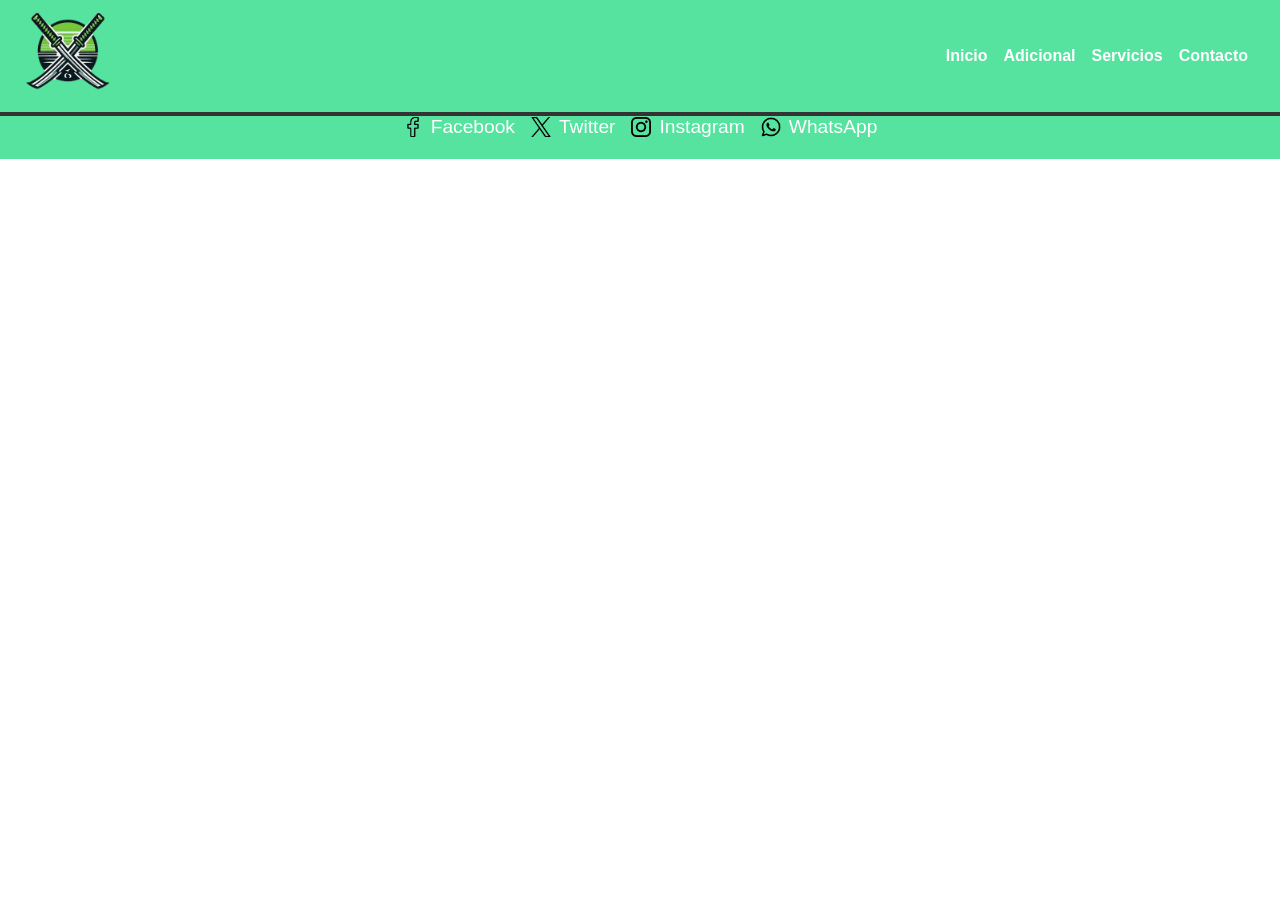
==== adicional.html @ 8861148c "Ajustes a pagina de inicio y creacion dee los pasos restantes" ====
<!DOCTYPE html>
<html lang="es">
<head>
    <meta charset="UTF-8">
    <meta name="viewport" content="width=device-width, initial-scale=1.0">
    <title>Página de adicional</title>
    <link rel="stylesheet" href="css/styles.css">
</head>
<body>
<header class="cabecera">
    <a href="inicio.html">
        <img class="cabecera__logo" src="assets/logo.png" alt="Logo">
    </a>
    <nav>
        <ul class="cabecera__menu">
            <li><a class="cabecera__menu__enlaces" href="inicio.html">Inicio</a></li>
            <li><a class="cabecera__menu__enlaces" href="adicional.html">Adicional</a></li>
            <li><a class="cabecera__menu__enlaces" href="servicios.html">Servicios</a></li>
            <li><a class="cabecera__menu__enlaces" href="contacto.html">Contacto</a></li>
        </ul>
    </nav>
</header>

    <main>
        <!-- Seccion 1 -->

        <!-- Seccion 2 -->

        <!-- Seccion 3 -->
    </main>
    <footer class="pie">
        <nav class="pie__redes">
            <a class="pie__redes__enlace" href="https://facebook.com">
                <img src="assets/facebook.png" alt="Facebook"> Facebook</a>
            <a class="pie__redes__enlace" href="https://twitter.com">
                <img src="assets/twitter.png" alt="Twitter"> Twitter</a>
            <a class="pie__redes__enlace" href="https://instagram.com">
                <img src="assets/instagram-logo.png" alt="Instagram"> Instagram</a>
            <a class="pie__redes__enlace" href="https://whatsapp.com">
                <img src="assets/whatsapp.png" alt="WhatsApp"> WhatsApp</a>
        </nav>
    </footer>
</body>
---- css/styles.css ----
:root {
    --primary: #56e39f;
    --secondary: #3b2c35;
    --text-light: #ffffff;
    --text-dark: #333333;
}

* {
    margin: 0;
    padding: 0;
    box-sizing: border-box;
    list-style: none;
}

body {
    font-family: Arial, sans-serif;
    line-height: 1.6;
    display: flex;
    flex-direction: column;
    background-color: #ffffff;
    color: var(--text-dark);
    padding-top: 6rem;
}

/* HEADER */
.cabecera {
    display: flex;
    justify-content: space-between;
    align-items: center;
    padding: 1rem 2rem;
    border-bottom: 0.25rem solid var(--text-dark);
    background-color: var(--primary);
    color: var(--text-light);
    position: fixed;
    width: 100%;
    top: 0;
    z-index: 1000;
}

.cabecera__logo {
    width: 4.5rem;
    transform: scale(1.5);
    transform-origin: center center;
}

.cabecera__menu {
    list-style: none;
    display: flex;
    gap: 1rem;
}

.cabecera__menu__enlaces {
    text-decoration: none;
    color: var(--text-light);
    font-weight: bold;
    transition: color 0.3s ease;
}

.cabecera__menu__enlaces:hover {
    color: #333;
}

/* SECCIÓN INTRODUCCIÓN */
.introduccion {
    width: 60%;
    margin: 0 auto;
    text-align: center;
    padding: 2rem 1rem;
    background-color: var(--primary);
    color: var(--text-light);
    margin-top: 6rem;
}

.introduccion__titulo {
    font-size: 2rem;
    margin-bottom: 1rem;
}

.introduccion__texto {
    font-size: 1.2rem;
}

/* SECCIÓN PRODUCTOS */
.productos {
    width: 60%;
    margin: 0 auto;
    padding: 2rem 1rem;
    background-color: #f9f9f9;
    text-align: center;
}

.productos__titulo {
    font-size: 1.8rem;
    margin-bottom: 2rem;
}

.productos__lista {
    display: flex;
    flex-wrap: wrap;
    gap: 2rem;
    justify-content: center;
}

.productos__item {
    background-color: #ffffff;
    border: 0.2rem solid #ddd;
    border-radius: 0.5rem;
    padding: 1rem;
    width: 16rem;
    box-shadow: 0 0.25rem 0.4rem rgba(0, 0, 0, 0.1);
    position: relative;
    z-index: 1;
    transition: transform 0.3s ease, z-index 0.3s ease;
}

.productos__item:hover {
    transform: translateY(-0.3rem);
    z-index: 10;
}

.productos__imagen {
    width: 100%;
    height: 12.5rem;
    object-fit: cover;
    border-radius: 0.5rem;
}

.productos__nombre {
    font-size: 1.5rem;
    margin: 1rem 0;
}

.productos__descripcion {
    font-size: 1rem;
    color: var(--text-dark);
}

/* SECCIÓN TESTIMONIOS */
.testimonios {
    width: 60%;
    margin: 0 auto;
    padding: 2rem 1rem;
    text-align: center;
    border-radius: 0.25rem;
    background-color: var(--secondary);
    color: var(--text-light);
    margin-bottom: 2rem;
}

.testimonios__titulo {
    font-size: 1.8rem;
    margin-bottom: 2rem;
}

.testimonios__carta {
    background-color: rgba(0, 0, 0, 0.2);
    border-radius: 0.5rem;
    padding: 1.5rem;
    margin-bottom: 1rem;
    box-shadow: 0 0.25rem 0.4rem rgba(0, 0, 0, 0.1);
}

.testimonios__texto {
    font-size: 1.2rem;
    margin-bottom: 0.5rem;
}

.testimonios__autor {
    font-size: 1rem;
    font-style: italic;
}

/* FOOTER */
.pie {
    background-color: var(--primary);
    color: var(--text-light);
    text-align: center;
    padding: 1rem;
}

.pie__redes {
    display: flex;
    justify-content: center;
    gap: 1rem;
    flex-wrap: wrap;
}

.pie__redes__enlace {
    text-decoration: none;
    color: var(--text-light);
    font-size: 1.2rem;
    display: flex;
    align-items: center;
    gap: 0.5rem;
}

.pie__redes__enlace img {
    width: 1.25rem;
}

/* RESPONSIVIDAD */
@media (max-width: 768px) {
    .productos__item {
        width: 100%;
        margin: 0 auto;
    }

    .cabecera__menu {
        flex-wrap: wrap;
        justify-content: center;
        gap: 0.5rem;
    }

    .pie__redes {
        gap: 0.5rem;
        flex-wrap: wrap;
    }
}

@media (max-width: 480px) {
    .introduccion__titulo {
        font-size: 1.8rem;
    }

    .productos__nombre {
        font-size: 1.2rem;
    }

    .testimonios__titulo {
        font-size: 1.5rem;
    }

    .testimonios__carta {
        padding: 1rem;
    }

    .pie__redes__enlace {
        font-size: 1rem;
    }
}
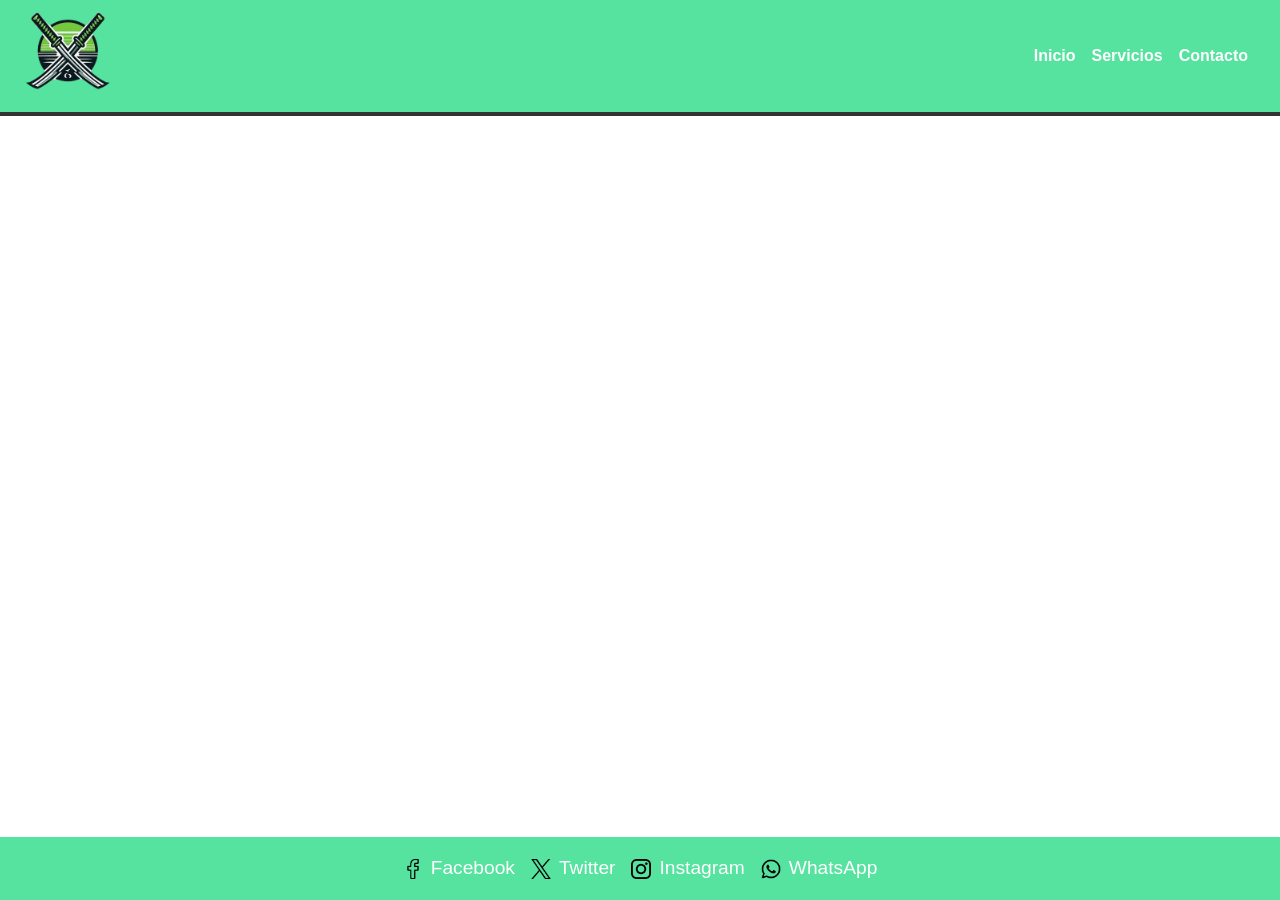
==== commit 82219565: "borrador pagina contacto y servicios" ====
--- a/adicional.html
+++ b/adicional.html
@@ -14,7 +14,6 @@
     <nav>
         <ul class="cabecera__menu">
             <li><a class="cabecera__menu__enlaces" href="inicio.html">Inicio</a></li>
-            <li><a class="cabecera__menu__enlaces" href="adicional.html">Adicional</a></li>
             <li><a class="cabecera__menu__enlaces" href="servicios.html">Servicios</a></li>
             <li><a class="cabecera__menu__enlaces" href="contacto.html">Contacto</a></li>
         </ul>
--- a/css/styles.css
+++ b/css/styles.css
@@ -12,6 +12,12 @@
     list-style: none;
 }
 
+html, body {
+    height: 100%;
+}
+
+
+
 body {
     font-family: Arial, sans-serif;
     line-height: 1.6;
@@ -20,6 +26,10 @@
     background-color: #ffffff;
     color: var(--text-dark);
     padding-top: 6rem;
+}
+
+main {
+    flex: 1;
 }
 
 /* HEADER */
@@ -170,6 +180,151 @@
     font-style: italic;
 }
 
+/* SECCIÓN SERVICIOS */
+.servicios {
+    padding: 2rem 1rem;
+    background-color: #f4f4f4;
+}
+
+/* Sección de Introducción */
+.servicios__introduccion {
+    text-align: center;
+    margin-bottom: 2rem;
+}
+
+.servicios__titulo {
+    font-size: 2.5rem;
+    color: var(--secondary);
+}
+
+.servicios__descripcion {
+    font-size: 1.2rem;
+    color: var(--text-dark);
+}
+
+/* Sección de Servicios Individuales (Personalización, Mantenimiento, Kenjutsu) */
+.servicios__personalizacion,
+.servicios__mantenimiento,
+.servicios__kenjutsu {
+    width: 70%;
+    background-color: #ffffff;
+    border: 0.2rem solid #ddd;
+    border-radius: 0.5rem;
+    padding: 2rem;
+    margin-bottom: 2rem;
+    box-shadow: 0 0.25rem 0.4rem rgba(0, 0, 0, 0.1);
+    transition: transform 0.3s ease, box-shadow 0.3s ease;
+}
+
+.servicios__personalizacion:hover,
+.servicios__mantenimiento:hover,
+.servicios__kenjutsu:hover {
+    transform: translateY(-0.3rem);
+    box-shadow: 0 0.5rem 0.6rem rgba(0, 0, 0, 0.2);
+}
+
+/* Estilos para las imágenes dentro de cada servicio */
+.servicio__imagen {
+    width: 100%;
+    object-fit: cover;
+    border-radius: 0.5rem;
+    margin-bottom: 1rem;
+}
+
+/* Títulos de cada servicio */
+.servicio__nombre {
+    font-size: 1.8rem;
+    margin-bottom: 0.5rem;
+    color: var(--secondary);
+}
+
+/* Descripción de cada servicio */
+.servicio__descripcion {
+    font-size: 1rem;
+    color: var(--text-dark);
+}
+
+/* Para los subtítulos de los servicios */
+.servicios__subtitulo {
+    font-size: 2rem;
+    color: var(--secondary);
+    margin-bottom: 1rem;
+}
+
+
+/* Pagina de contacto */
+.contacto {
+    display: flex;
+    flex-direction: column;
+    align-items: center;
+    padding: 2rem;
+    background-color: #f9f9f9;
+}
+
+.contacto__info {
+    text-align: center;
+    margin-bottom: 2rem;
+}
+
+.contacto__titulo {
+    font-size: 2rem;
+    color: var(--secondary);
+}
+
+.contacto__descripcion {
+    font-size: 1.2rem;
+    color: var(--text-dark);
+}
+
+.contacto__formulario {
+    background-color: #ffffff;
+    padding: 2rem;
+    border-radius: 0.5rem;
+    box-shadow: 0 0.25rem 0.5rem rgba(0, 0, 0, 0.1);
+    width: 100%;
+    max-width: 600px;
+}
+
+form {
+    display: flex;
+    flex-direction: column;
+    gap: 1rem;
+}
+
+label {
+    font-weight: bold;
+    color: var(--text-dark);
+}
+
+input, textarea, select {
+    width: 100%;
+    padding: 0.5rem;
+    border: 1px solid #ccc;
+    border-radius: 0.25rem;
+    font-size: 1rem;
+}
+
+textarea {
+    resize: vertical;
+}
+
+button {
+    background-color: var(--primary);
+    color: var(--text-light);
+    border: none;
+    padding: 0.75rem;
+    font-size: 1rem;
+    font-weight: bold;
+    border-radius: 0.25rem;
+    cursor: pointer;
+    transition: background-color 0.3s;
+}
+
+button:hover {
+    background-color: var(--secondary);
+}
+
+
 /* FOOTER */
 .pie {
     background-color: var(--primary);
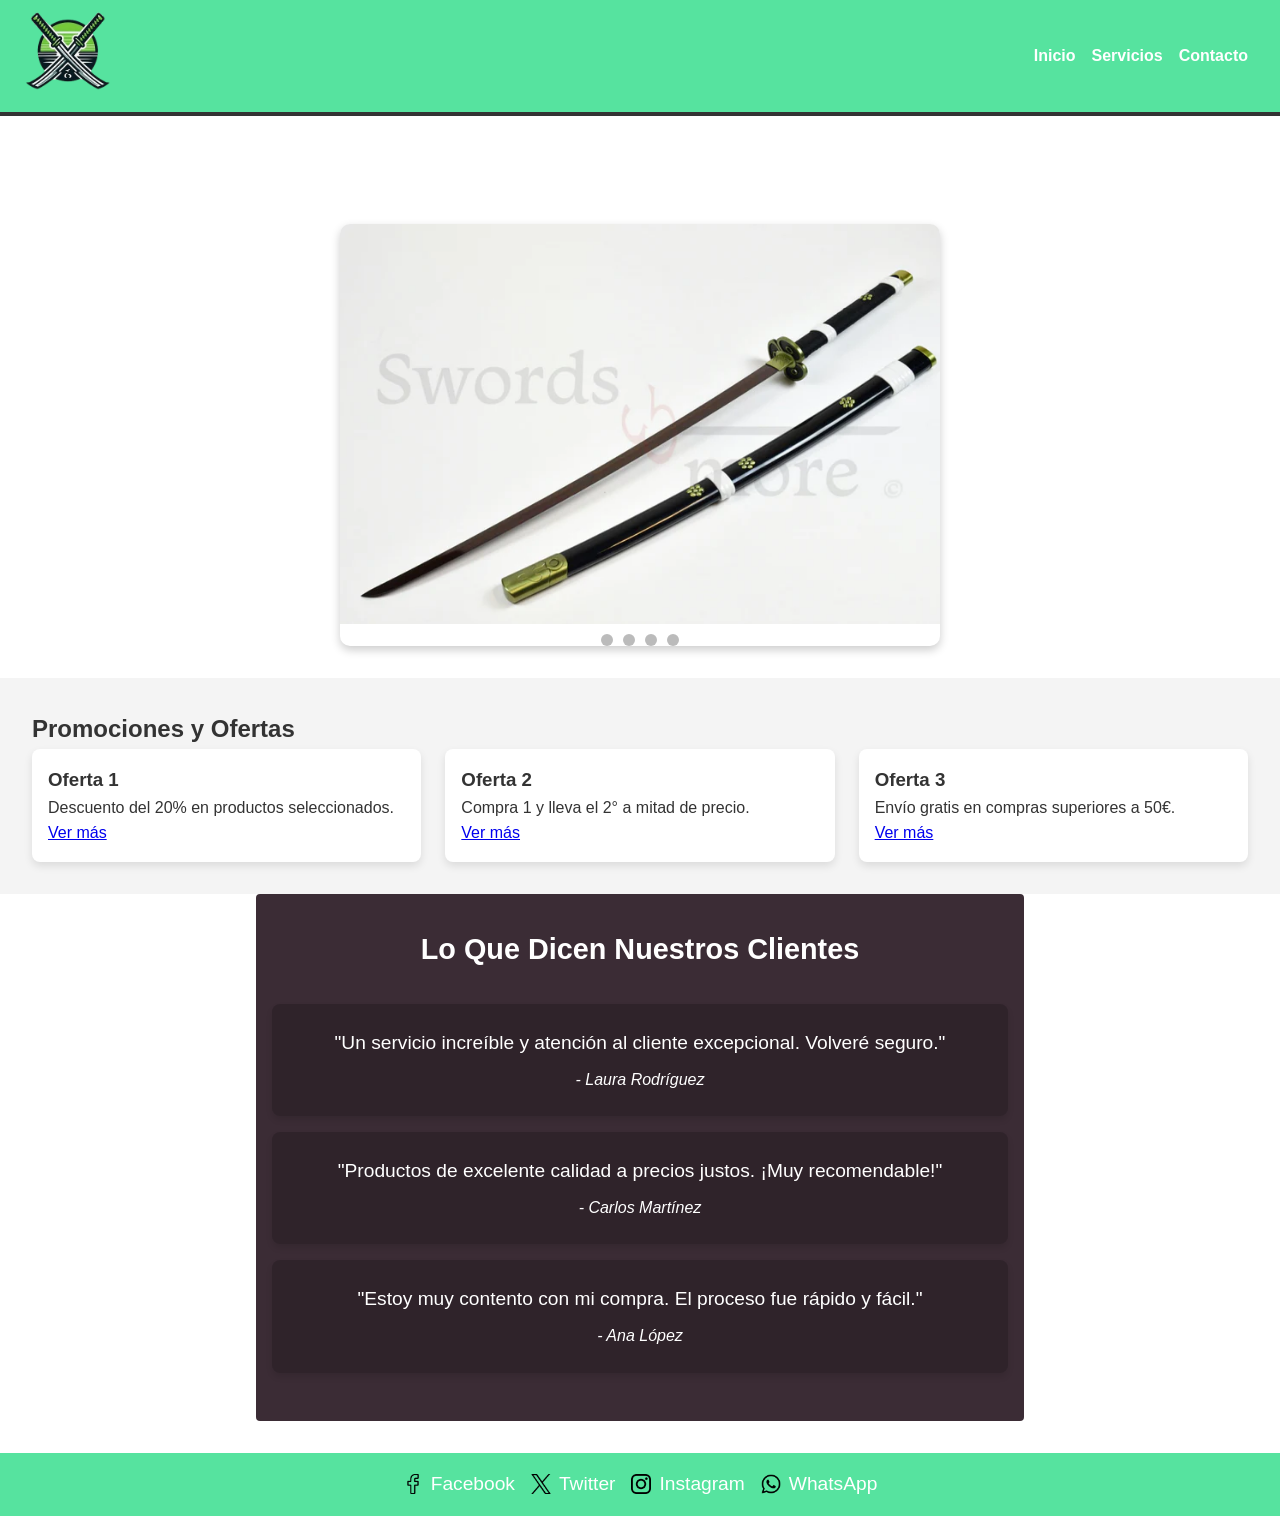
==== commit c4775c68: "readme pagina adicional y contacto" ====
--- a/adicional.html
+++ b/adicional.html
@@ -21,11 +21,78 @@
 </header>
 
     <main>
-        <!-- Seccion 1 -->
+        <!-- Sección 1: Carrusel de fotos -->
+        <section class="carrusel">
+            <!-- Radio buttons ocultos -->
+            <input type="radio" name="slider" id="slide1" checked>
+            <input type="radio" name="slider" id="slide2">
+            <input type="radio" name="slider" id="slide3">
+            <input type="radio" name="slider" id="slide4">
 
-        <!-- Seccion 2 -->
+            <!-- Contenedor de imágenes -->
+            <div class="carrusel-contenedor">
+                <div class="carrusel-imagen">
+                    <img src="assets/enma2.png" alt="Imagen 1">
+                </div>
+                <div class="carrusel-imagen">
+                    <img src="assets/connor.png" alt="Imagen 2">
+                </div>
+                <div class="carrusel-imagen">
+                    <img src="assets/rin.png" alt="Imagen 3">
+                </div>
+                <div class="carrusel-imagen">
+                    <img src="assets/duncan.png" alt="Imagen 4">
+                </div>
+            </div>
 
-        <!-- Seccion 3 -->
+            <!-- Controles del carrusel -->
+            <nav class="carrusel-controles">
+                <label for="slide1"></label>
+                <label for="slide2"></label>
+                <label for="slide3"></label>
+                <label for="slide4"></label>
+            </nav>
+        </section>
+
+        <!-- Sección 2: Promociones y ofertas -->
+        <section class="galeria__promociones">
+            <h2>Promociones y Ofertas</h2>
+            <ul class="promociones__contenedor">
+                <li class="promocion">
+                    <h3>Oferta 1</h3>
+                    <p>Descuento del 20% en productos seleccionados.</p>
+                    <a href="#">Ver más</a>
+                </li>
+                <li class="promocion">
+                    <h3>Oferta 2</h3>
+                    <p>Compra 1 y lleva el 2° a mitad de precio.</p>
+                    <a href="#">Ver más</a>
+                </li>
+                <li class="promocion">
+                    <h3>Oferta 3</h3>
+                    <p>Envío gratis en compras superiores a 50€.</p>
+                    <a href="#">Ver más</a>
+                </li>
+            </ul>
+        </section>
+
+        <!-- Sección Testimonios -->
+        <section class="testimonios">
+            <h2 class="testimonios__titulo">Lo Que Dicen Nuestros Clientes</h2>
+            <article class="testimonios__carta">
+                <p class="testimonios__texto">"Un servicio increíble y atención al cliente excepcional. Volveré seguro."</p>
+                <p class="testimonios__autor">- Laura Rodríguez</p>
+            </article>
+            <article class="testimonios__carta">
+                <p class="testimonios__texto">"Productos de excelente calidad a precios justos. ¡Muy recomendable!"</p>
+                <p class="testimonios__autor">- Carlos Martínez</p>
+            </article>
+            <article class="testimonios__carta">
+                <p class="testimonios__texto">"Estoy muy contento con mi compra. El proceso fue rápido y fácil."</p>
+                <p class="testimonios__autor">- Ana López</p>
+            </article>
+        </section>
+
     </main>
     <footer class="pie">
         <nav class="pie__redes">
--- a/css/styles.css
+++ b/css/styles.css
@@ -1,395 +1,592 @@
+/* Definición de variables CSS personalizadas para colores */
 :root {
-    --primary: #56e39f;
-    --secondary: #3b2c35;
-    --text-light: #ffffff;
-    --text-dark: #333333;
-}
-
+    --primary: #56e39f; /* Color primario */
+    --secondary: #3b2c35; /* Color secundario */
+    --text-light: #ffffff; /* Color de texto claro */
+    --text-dark: #333333; /* Color de texto oscuro */
+}
+
+/* Reset básico para eliminar márgenes y rellenos predeterminados */
 * {
     margin: 0;
     padding: 0;
-    box-sizing: border-box;
-    list-style: none;
-}
-
+    box-sizing: border-box; /* Incluye el padding y el borde en el tamaño total del elemento */
+    list-style: none; /* Elimina los estilos de lista predeterminados */
+}
+
+/* Asegura que html y body ocupen el 100% de la altura de la ventana */
 html, body {
     height: 100%;
 }
 
-
-
+/* Estilos generales del body */
 body {
-    font-family: Arial, sans-serif;
-    line-height: 1.6;
-    display: flex;
-    flex-direction: column;
-    background-color: #ffffff;
-    color: var(--text-dark);
+    font-family: Arial, sans-serif; /* Fuente predeterminada */
+    line-height: 1.6; /* Espaciado entre líneas */
+    display: flex;
+    flex-direction: column; /* Diseño en columna */
+    background-color: #ffffff; /* Fondo blanco */
+    color: var(--text-dark); /* Color de texto oscuro */
+    padding-top: 6rem; /* Espacio para la cabecera fija */
+}
+
+/* Contenido principal que ocupa el espacio restante */
+main {
     padding-top: 6rem;
-}
-
-main {
     flex: 1;
 }
 
 /* HEADER */
 .cabecera {
     display: flex;
-    justify-content: space-between;
-    align-items: center;
-    padding: 1rem 2rem;
-    border-bottom: 0.25rem solid var(--text-dark);
-    background-color: var(--primary);
-    color: var(--text-light);
-    position: fixed;
-    width: 100%;
-    top: 0;
-    z-index: 1000;
+    justify-content: space-between; /* Distribuye el espacio entre los elementos */
+    align-items: center; /* Centra verticalmente los elementos */
+    padding: 1rem 2rem; /* Relleno interno */
+    border-bottom: 0.25rem solid var(--text-dark); /* Borde inferior */
+    background-color: var(--primary); /* Fondo con color primario */
+    color: var(--text-light); /* Color de texto claro */
+    position: fixed; /* Fija la cabecera en la parte superior */
+    width: 100%; /* Ocupa todo el ancho */
+    top: 0; /* Posición en la parte superior */
+    z-index: 1000; /* Asegura que esté por encima de otros elementos */
 }
 
 .cabecera__logo {
-    width: 4.5rem;
-    transform: scale(1.5);
-    transform-origin: center center;
+    width: 4.5rem; /* Ancho del logo */
+    transform: scale(1.5); /* Escala el logo */
+    transform-origin: center center; /* Punto de origen de la transformación */
 }
 
 .cabecera__menu {
-    list-style: none;
-    display: flex;
-    gap: 1rem;
+    list-style: none; /* Elimina los estilos de lista */
+    display: flex;
+    gap: 1rem; /* Espacio entre elementos del menú */
 }
 
 .cabecera__menu__enlaces {
-    text-decoration: none;
-    color: var(--text-light);
-    font-weight: bold;
-    transition: color 0.3s ease;
+    text-decoration: none; /* Elimina el subrayado de los enlaces */
+    color: var(--text-light); /* Color de texto claro */
+    font-weight: bold; /* Texto en negrita */
+    transition: color 0.3s ease; /* Transición suave del color */
 }
 
 .cabecera__menu__enlaces:hover {
-    color: #333;
-}
-
+    color: #333; /* Cambia el color al pasar el ratón */
+}
+
+/* PAGINA INICIO */
 /* SECCIÓN INTRODUCCIÓN */
 .introduccion {
-    width: 60%;
-    margin: 0 auto;
-    text-align: center;
-    padding: 2rem 1rem;
-    background-color: var(--primary);
-    color: var(--text-light);
-    margin-top: 6rem;
+    width: 60%; /* Ancho del contenedor */
+    margin: 0 auto; /* Centra el contenedor */
+    text-align: center; /* Alinea el texto al centro */
+    padding: 2rem 1rem; /* Relleno interno */
+    background-color: var(--primary); /* Fondo con color primario */
+    color: var(--text-light); /* Color de texto claro */
+    margin-top: 6rem; /* Margen superior para evitar solapamiento con la cabecera */
 }
 
 .introduccion__titulo {
-    font-size: 2rem;
-    margin-bottom: 1rem;
+    font-size: 2rem; /* Tamaño de la fuente */
+    margin-bottom: 1rem; /* Margen inferior */
 }
 
 .introduccion__texto {
-    font-size: 1.2rem;
+    font-size: 1.2rem; /* Tamaño de la fuente */
+    color: var(--text-light); /* Color de texto claro */
 }
 
 /* SECCIÓN PRODUCTOS */
 .productos {
-    width: 60%;
-    margin: 0 auto;
-    padding: 2rem 1rem;
-    background-color: #f9f9f9;
-    text-align: center;
+    width: 60%; /* Ancho del contenedor */
+    margin: 0 auto; /* Centra el contenedor */
+    padding: 2rem 1rem; /* Relleno interno */
+    background-color: #f9f9f9; /* Fondo gris claro */
+    text-align: center; /* Alinea el texto al centro */
 }
 
 .productos__titulo {
-    font-size: 1.8rem;
-    margin-bottom: 2rem;
+    font-size: 1.8rem; /* Tamaño de la fuente */
+    margin-bottom: 2rem; /* Margen inferior */
+    color: var(--text-dark); /* Color de texto oscuro */
 }
 
 .productos__lista {
     display: flex;
-    flex-wrap: wrap;
-    gap: 2rem;
-    justify-content: center;
+    flex-wrap: wrap; /* Permite que los elementos se envuelvan */
+    gap: 2rem; /* Espacio entre elementos */
+    justify-content: center; /* Centra los elementos */
 }
 
 .productos__item {
-    background-color: #ffffff;
-    border: 0.2rem solid #ddd;
-    border-radius: 0.5rem;
-    padding: 1rem;
-    width: 16rem;
-    box-shadow: 0 0.25rem 0.4rem rgba(0, 0, 0, 0.1);
+    background-color: #ffffff; /* Fondo blanco */
+    border: 0.2rem solid #ddd; /* Borde gris */
+    border-radius: 0.5rem; /* Bordes redondeados */
+    padding: 1rem; /* Relleno interno */
+    width: 16rem; /* Ancho del elemento */
+    box-shadow: 0 0.25rem 0.4rem rgba(0, 0, 0, 0.1); /* Sombra */
     position: relative;
-    z-index: 1;
-    transition: transform 0.3s ease, z-index 0.3s ease;
+    z-index: 1; /* Asegura que esté por encima de otros elementos */
+    transition: transform 0.3s ease, z-index 0.3s ease; /* Transición suave */
 }
 
 .productos__item:hover {
-    transform: translateY(-0.3rem);
-    z-index: 10;
+    transform: translateY(-0.3rem); /* Efecto de levantar al pasar el ratón */
+    z-index: 10; /* Asegura que esté por encima de otros elementos */
 }
 
 .productos__imagen {
-    width: 100%;
-    height: 12.5rem;
-    object-fit: cover;
-    border-radius: 0.5rem;
+    width: 100%; /* Ancho completo */
+    height: 12.5rem; /* Altura fija */
+    object-fit: cover; /* Ajusta la imagen al contenedor */
+    border-radius: 0.5rem; /* Bordes redondeados */
 }
 
 .productos__nombre {
-    font-size: 1.5rem;
-    margin: 1rem 0;
+    font-size: 1.5rem; /* Tamaño de la fuente */
+    margin: 1rem 0; /* Margen superior e inferior */
+    color: var(--text-dark); /* Color de texto oscuro */
 }
 
 .productos__descripcion {
-    font-size: 1rem;
-    color: var(--text-dark);
+    font-size: 1rem; /* Tamaño de la fuente */
+    color: var(--text-dark); /* Color de texto oscuro */
 }
 
 /* SECCIÓN TESTIMONIOS */
 .testimonios {
-    width: 60%;
-    margin: 0 auto;
-    padding: 2rem 1rem;
-    text-align: center;
-    border-radius: 0.25rem;
-    background-color: var(--secondary);
-    color: var(--text-light);
-    margin-bottom: 2rem;
+    width: 60%; /* Ancho del contenedor */
+    margin: 0 auto; /* Centra el contenedor */
+    padding: 2rem 1rem; /* Relleno interno */
+    text-align: center; /* Alinea el texto al centro */
+    border-radius: 0.25rem; /* Bordes redondeados */
+    background-color: var(--secondary); /* Fondo con color secundario */
+    color: var(--text-light); /* Color de texto claro */
+    margin-bottom: 2rem; /* Margen inferior */
 }
 
 .testimonios__titulo {
-    font-size: 1.8rem;
-    margin-bottom: 2rem;
+    font-size: 1.8rem; /* Tamaño de la fuente */
+    margin-bottom: 2rem; /* Margen inferior */
+    color: var(--text-light); /* Color de texto claro */
 }
 
 .testimonios__carta {
-    background-color: rgba(0, 0, 0, 0.2);
-    border-radius: 0.5rem;
-    padding: 1.5rem;
-    margin-bottom: 1rem;
-    box-shadow: 0 0.25rem 0.4rem rgba(0, 0, 0, 0.1);
+    background-color: rgba(0, 0, 0, 0.2); /* Fondo semitransparente */
+    border-radius: 0.5rem; /* Bordes redondeados */
+    padding: 1.5rem; /* Relleno interno */
+    margin-bottom: 1rem; /* Margen inferior */
+    box-shadow: 0 0.25rem 0.4rem rgba(0, 0, 0, 0.1); /* Sombra */
 }
 
 .testimonios__texto {
-    font-size: 1.2rem;
-    margin-bottom: 0.5rem;
+    font-size: 1.2rem; /* Tamaño de la fuente */
+    margin-bottom: 0.5rem; /* Margen inferior */
+    color: var(--text-light); /* Color de texto claro */
 }
 
 .testimonios__autor {
-    font-size: 1rem;
-    font-style: italic;
-}
-
+    font-size: 1rem; /* Tamaño de la fuente */
+    font-style: italic; /* Texto en cursiva */
+    color: var(--text-light); /* Color de texto claro */
+}
+
+/* PAGINA SERVICIOS */
 /* SECCIÓN SERVICIOS */
 .servicios {
-    padding: 2rem 1rem;
-    background-color: #f4f4f4;
-}
-
-/* Sección de Introducción */
+    padding: 2rem 1rem; /* Relleno interno */
+    background-color: #f4f4f4; /* Fondo gris claro */
+    display: flex;
+    flex-direction: column; /* Diseño en columna */
+    align-items: center; /* Centra los elementos horizontalmente */
+}
+
+/* Introduccion*/
 .servicios__introduccion {
-    text-align: center;
-    margin-bottom: 2rem;
+    text-align: center; /* Alinea el texto al centro */
+    margin-bottom: 2rem; /* Margen inferior */
 }
 
 .servicios__titulo {
-    font-size: 2.5rem;
-    color: var(--secondary);
+    font-size: 2.5rem; /* Tamaño de la fuente */
+    color: var(--secondary); /* Color de texto secundario */
 }
 
 .servicios__descripcion {
-    font-size: 1.2rem;
-    color: var(--text-dark);
-}
-
-/* Sección de Servicios Individuales (Personalización, Mantenimiento, Kenjutsu) */
-.servicios__personalizacion,
-.servicios__mantenimiento,
+    font-size: 1.2rem; /* Tamaño de la fuente */
+    color: var(--text-dark); /* Color de texto oscuro */
+}
+
+/* Personalizacion */
+
+.servicios__personalizacion {
+    width: 70%; /* Ancho del contenedor */
+    background-color: #ffffff; /* Fondo blanco */
+    border: 0.2rem solid #ddd; /* Borde gris */
+    border-radius: 0.5rem; /* Bordes redondeados */
+    margin-bottom: 2rem; /* Margen inferior */
+    box-shadow: 0 0.25rem 0.4rem rgba(0, 0, 0, 0.1); /* Sombra */
+    transition: transform 0.3s ease, box-shadow 0.3s ease; /* Transición suave */
+    display: flex;
+    justify-content: center; /* Centra los elementos horizontalmente */
+    align-items: center; /* Centra los elementos verticalmente */
+    position: relative;
+}
+
+.servicios__personalizacion__imagen {
+    width: 100%; /* Ancho completo */
+    object-fit: contain; /* Ajusta la imagen al contenedor */
+    border-radius: 0.5rem; /* Bordes redondeados */
+}
+
+/* Mantenimiento - Estilo Diferente */
+.servicios__mantenimiento {
+    width: 70%; /* Ancho del contenedor */
+    background-color: #3b2c35; /* Fondo oscuro */
+    color: white; /* Texto claro para contraste */
+    border-radius: 1rem; /* Bordes más redondeados */
+    padding: 2rem; /* Relleno interno */
+    margin: 0 auto 2rem auto; /* Margen inferior y centrado */
+    box-shadow: 0 0.3rem 0.5rem rgba(0, 0, 0, 0.2); /* Sombra */
+    display: flex;
+    flex-direction: column; /* Diseño en columna */
+    align-items: center; /* Centra los elementos horizontalmente */
+    text-align: center; /* Alinea el texto al centro */
+    transition: transform 0.3s ease, box-shadow 0.3s ease; /* Transición suave */
+}
+
+.servicios__mantenimiento__imagen {
+    width: 50%; /* Ancho de la imagen */
+    border-radius: 50%; /* Bordes redondeados para un efecto circular */
+    border: 0.2rem solid white; /* Borde blanco */
+    margin-bottom: 1rem; /* Margen inferior */
+}
+
+.servicios__mantenimiento__titulo {
+    font-size: 2.5rem; /* Tamaño de la fuente */
+    color: var(--text-light); /* Color de texto secundario */
+}
+
+.servicios__mantenimiento__descripcion {
+    font-size: 1.2rem; /* Tamaño de la fuente */
+    color: var(--text-light); /* Color de texto secundario */
+}
+
+/* Kenjutsu */
+
 .servicios__kenjutsu {
-    width: 70%;
-    background-color: #ffffff;
-    border: 0.2rem solid #ddd;
-    border-radius: 0.5rem;
-    padding: 2rem;
-    margin-bottom: 2rem;
-    box-shadow: 0 0.25rem 0.4rem rgba(0, 0, 0, 0.1);
-    transition: transform 0.3s ease, box-shadow 0.3s ease;
+    display: flex;
+    align-items: center; /* Centra los elementos verticalmente */
+    width: 70%; /* Ancho del contenedor */
+    background-color: #ffffff; /* Fondo blanco */
+    border: 0.2rem solid #ddd; /* Borde gris */
+    border-radius: 0.5rem; /* Bordes redondeados */
+    box-shadow: 0 0.25rem 0.4rem rgba(0, 0, 0, 0.1); /* Sombra */
+    overflow: hidden; /* Oculta el contenido que sobresale */
+    transition: transform 0.3s ease, box-shadow 0.3s ease; /* Transición suave */
 }
 
 .servicios__personalizacion:hover,
 .servicios__mantenimiento:hover,
 .servicios__kenjutsu:hover {
-    transform: translateY(-0.3rem);
-    box-shadow: 0 0.5rem 0.6rem rgba(0, 0, 0, 0.2);
-}
-
-/* Estilos para las imágenes dentro de cada servicio */
-.servicio__imagen {
+    transform: translateY(-0.3rem); /* Efecto de levantar al pasar el ratón */
+    box-shadow: 0 0.5rem 0.6rem rgba(0, 0, 0, 0.2); /* Sombra más pronunciada */
+}
+
+.kenjutsu__texto {
+    width: 65%; /* Ancho del texto */
+    padding: 2rem; /* Relleno interno */
+    text-align: left; /* Alinea el texto a la izquierda */
+    color: var(--text-dark);
+}
+
+.kenjutsu__titulo {
+    font-size: 1.8rem; /* Tamaño de la fuente */
+    margin-bottom: 0.5rem; /* Margen inferior */
+}
+
+.kenjutsu__descripcion {
+    font-size: 1rem; /* Tamaño de la fuente */
+}
+
+.kenjutsu__imagen {
+    width: 35%; /* Ancho de la imagen */
+    height: 100%; /* Altura completa */
+    object-fit: cover; /* Ajusta la imagen al contenedor */
+    border-top-left-radius: 0.5rem; /* Bordes redondeados */
+    border-bottom-left-radius: 0.5rem; /* Bordes redondeados */
+}
+
+/* PÁGINA DE CONTACTO */
+/* Info de la empresa*/
+
+.contacto__empresa {
+    background-color: #ffffff; /* Fondo blanco */
+    padding: 2rem; /* Relleno interno */
+    border-radius: 0.5rem; /* Bordes redondeados */
+    box-shadow: 0 0.25rem 0.5rem rgba(0, 0, 0, 0.1); /* Sombra suave */
+    width: 100%; /* Ancho completo */
+    max-width: 900px; /* Ancho máximo */
+    text-align: center; /* Alineación del texto */
+    margin-top: 2rem; /* Espaciado superior */
+}
+
+.contacto__empresa__titulo {
+    font-size: 1.8rem; /* Tamaño del título */
+    margin-bottom: 1rem; /* Espaciado inferior */
+}
+
+.contacto__empresa__descripcion {
+    font-size: 1.2rem; /* Tamaño del texto */
+    margin-bottom: 1rem; /* Espaciado inferior */
+}
+
+.contacto__empresa__lista {
+    list-style: none; /* Sin viñetas */
+    padding: 0;
+    font-size: 1rem; /* Tamaño del texto */
+}
+
+.contacto__empresa__lista li {
+    margin-bottom: 0.5rem; /* Espaciado entre elementos */
+}
+
+/* Formulario */
+.contacto {
+    display: flex;
+    flex-direction: column; /* Diseño en columna */
+    align-items: center; /* Centra los elementos horizontalmente */
+    padding: 2rem; /* Relleno interno */
+    background-color: #f9f9f9; /* Fondo gris claro */
+}
+
+.contacto__info {
+    text-align: center; /* Alinea el texto al centro */
+    margin-bottom: 2rem; /* Margen inferior */
+}
+
+.contacto__titulo {
+    font-size: 2rem; /* Tamaño de la fuente */
+}
+
+.contacto__formulario {
+    background-color: #ffffff; /* Fondo blanco */
+    padding: 2rem; /* Relleno interno */
+    border-radius: 0.5rem; /* Bordes redondeados */
+    box-shadow: 0 0.25rem 0.5rem rgba(0, 0, 0, 0.1); /* Sombra */
+    width: 100%; /* Ancho completo */
+    max-width: 600px; /* Ancho máximo */
+}
+
+form {
+    display: flex;
+    flex-direction: column; /* Diseño en columna */
+    gap: 1rem; /* Espacio entre elementos */
+}
+
+input, textarea, select {
+    width: 100%; /* Ancho completo */
+    padding: 0.5rem; /* Relleno interno */
+    border: 1px solid #ccc; /* Borde gris */
+    border-radius: 0.25rem; /* Bordes redondeados */
+}
+
+textarea {
+    resize: vertical; /* Permite redimensionar verticalmente */
+}
+
+button {
+    background-color: var(--primary); /* Fondo con color primario */
+    color: var(--text-light); /* Color de texto claro */
+    border: none; /* Sin borde */
+    padding: 0.75rem; /* Relleno interno */
+    font-size: 1rem; /* Tamaño de la fuente */
+    border-radius: 0.25rem; /* Bordes redondeados */
+    cursor: pointer; /* Cambia el cursor al pasar el ratón */
+    transition: background-color 0.3s; /* Transición suave */
+}
+
+button:hover {
+    background-color: var(--secondary); /* Cambia el color al pasar el ratón */
+}
+
+/* Página adicional */
+/* Estilos para el carrusel */
+.carrusel {
     width: 100%;
+    max-width: 600px; /* Ajustar según el diseño */
+    margin: 2rem auto;
+    overflow: hidden;
+    position: relative;
+    border-radius: 10px;
+    box-shadow: 0 4px 10px rgba(0, 0, 0, 0.2);
+}
+
+/* Contenedor de las imágenes del carrusel */
+.carrusel-contenedor {
+    display: flex;
+    width: 400%; /* 4 imágenes → 100% * 4 */
+    transition: transform 0.5s ease-in-out;
+}
+
+/* Cada imagen ocupa el 25% del ancho total */
+.carrusel-imagen {
+    width: 25%;
+    flex-shrink: 0;
+}
+
+/* Ajusta las imágenes para que ocupen todo el contenedor */
+.carrusel-imagen img {
+    width: 100%;
+    height: auto;
+    display: block;
+}
+
+/* Ocultar los radio buttons */
+.carrusel input {
+    display: none;
+}
+
+/* Posicionar los botones de control debajo del carrusel */
+.carrusel-controles {
+    display: flex;
+    justify-content: center;
+    gap: 10px;
+    margin-top: 10px;
+}
+
+/* Botones de control */
+.carrusel-controles label {
+    width: 12px;
+    height: 12px;
+    background-color: #bbb;
+    border-radius: 50%;
+    cursor: pointer;
+    transition: background 0.3s;
+}
+
+/* Cambio de color en el botón seleccionado */
+.carrusel-controles label:hover,
+.carrusel input:checked + .carrusel-controles label {
+    background-color: var(--primary);
+}
+
+/* Mueve el carrusel según el radio seleccionado */
+#slide1:checked ~ .carrusel-contenedor {
+    transform: translateX(0);
+}
+
+#slide2:checked ~ .carrusel-contenedor {
+    transform: translateX(-25%);
+}
+
+#slide3:checked ~ .carrusel-contenedor {
+    transform: translateX(-50%);
+}
+
+#slide4:checked ~ .carrusel-contenedor {
+    transform: translateX(-75%);
+}
+
+.galeria__promociones {
+    background-color: #f4f4f4;
+    padding: 2rem;
+}
+
+.promociones__contenedor {
+    display: grid;
+    grid-template-columns: repeat(3, 1fr);
+    gap: 1.5rem;
+}
+
+.promocion {
+    background-color: #fff;
+    border-radius: 0.5rem;
+    padding: 1rem;
+    box-shadow: 0 0.25rem 0.5rem rgba(0, 0, 0, 0.1);
+}
+
+.promocion__imagen {
+    width: 100%;
+    height: 15rem;
     object-fit: cover;
     border-radius: 0.5rem;
-    margin-bottom: 1rem;
-}
-
-/* Títulos de cada servicio */
-.servicio__nombre {
-    font-size: 1.8rem;
-    margin-bottom: 0.5rem;
-    color: var(--secondary);
-}
-
-/* Descripción de cada servicio */
-.servicio__descripcion {
+}
+
+.promocion__titulo {
+    font-size: 1.5rem;
+    margin-top: 1rem;
+    color: var(--text-dark);
+}
+
+.promocion__descripcion {
     font-size: 1rem;
     color: var(--text-dark);
-}
-
-/* Para los subtítulos de los servicios */
-.servicios__subtitulo {
-    font-size: 2rem;
-    color: var(--secondary);
-    margin-bottom: 1rem;
-}
-
-
-/* Pagina de contacto */
-.contacto {
-    display: flex;
-    flex-direction: column;
-    align-items: center;
-    padding: 2rem;
-    background-color: #f9f9f9;
-}
-
-.contacto__info {
-    text-align: center;
-    margin-bottom: 2rem;
-}
-
-.contacto__titulo {
-    font-size: 2rem;
-    color: var(--secondary);
-}
-
-.contacto__descripcion {
-    font-size: 1.2rem;
-    color: var(--text-dark);
-}
-
-.contacto__formulario {
-    background-color: #ffffff;
-    padding: 2rem;
-    border-radius: 0.5rem;
-    box-shadow: 0 0.25rem 0.5rem rgba(0, 0, 0, 0.1);
-    width: 100%;
-    max-width: 600px;
-}
-
-form {
-    display: flex;
-    flex-direction: column;
-    gap: 1rem;
-}
-
-label {
-    font-weight: bold;
-    color: var(--text-dark);
-}
-
-input, textarea, select {
-    width: 100%;
-    padding: 0.5rem;
-    border: 1px solid #ccc;
-    border-radius: 0.25rem;
-    font-size: 1rem;
-}
-
-textarea {
-    resize: vertical;
-}
-
-button {
-    background-color: var(--primary);
-    color: var(--text-light);
-    border: none;
-    padding: 0.75rem;
-    font-size: 1rem;
-    font-weight: bold;
-    border-radius: 0.25rem;
-    cursor: pointer;
-    transition: background-color 0.3s;
-}
-
-button:hover {
-    background-color: var(--secondary);
-}
-
+    margin-top: 0.5rem;
+}
 
 /* FOOTER */
 .pie {
-    background-color: var(--primary);
-    color: var(--text-light);
-    text-align: center;
-    padding: 1rem;
+    background-color: var(--primary); /* Fondo con color primario */
+    color: var(--text-light); /* Color de texto claro */
+    text-align: center; /* Alinea el texto al centro */
+    padding: 1rem; /* Relleno interno */
 }
 
 .pie__redes {
     display: flex;
-    justify-content: center;
-    gap: 1rem;
-    flex-wrap: wrap;
+    justify-content: center; /* Centra los elementos horizontalmente */
+    gap: 1rem; /* Espacio entre elementos */
+    flex-wrap: wrap; /* Permite que los elementos se envuelvan */
 }
 
 .pie__redes__enlace {
-    text-decoration: none;
-    color: var(--text-light);
-    font-size: 1.2rem;
-    display: flex;
-    align-items: center;
-    gap: 0.5rem;
+    text-decoration: none; /* Elimina el subrayado de los enlaces */
+    color: var(--text-light); /* Color de texto claro */
+    font-size: 1.2rem; /* Tamaño de la fuente */
+    display: flex;
+    align-items: center; /* Centra los elementos verticalmente */
+    gap: 0.5rem; /* Espacio entre elementos */
 }
 
 .pie__redes__enlace img {
-    width: 1.25rem;
+    width: 1.25rem; /* Ancho de la imagen */
 }
 
 /* RESPONSIVIDAD */
 @media (max-width: 768px) {
     .productos__item {
-        width: 100%;
-        margin: 0 auto;
+        width: 100%; /* Ancho completo en pantallas pequeñas */
+        margin: 0 auto; /* Centra el elemento */
     }
 
     .cabecera__menu {
-        flex-wrap: wrap;
-        justify-content: center;
-        gap: 0.5rem;
+        flex-wrap: wrap; /* Permite que los elementos se envuelvan */
+        justify-content: center; /* Centra los elementos horizontalmente */
+        gap: 0.5rem; /* Espacio entre elementos */
     }
 
     .pie__redes {
-        gap: 0.5rem;
-        flex-wrap: wrap;
+        gap: 0.5rem; /* Espacio entre elementos */
+        flex-wrap: wrap; /* Permite que los elementos se envuelvan */
     }
 }
 
 @media (max-width: 480px) {
     .introduccion__titulo {
-        font-size: 1.8rem;
+        font-size: 1.8rem; /* Tamaño de la fuente más pequeño */
     }
 
     .productos__nombre {
-        font-size: 1.2rem;
+        font-size: 1.2rem; /* Tamaño de la fuente más pequeño */
     }
 
     .testimonios__titulo {
-        font-size: 1.5rem;
+        font-size: 1.5rem; /* Tamaño de la fuente más pequeño */
     }
 
     .testimonios__carta {
         padding: 1rem;
-    }
-
-    .pie__redes__enlace {
-        font-size: 1rem;
-    }
-}
+
+    }
+}/* Relleno interno
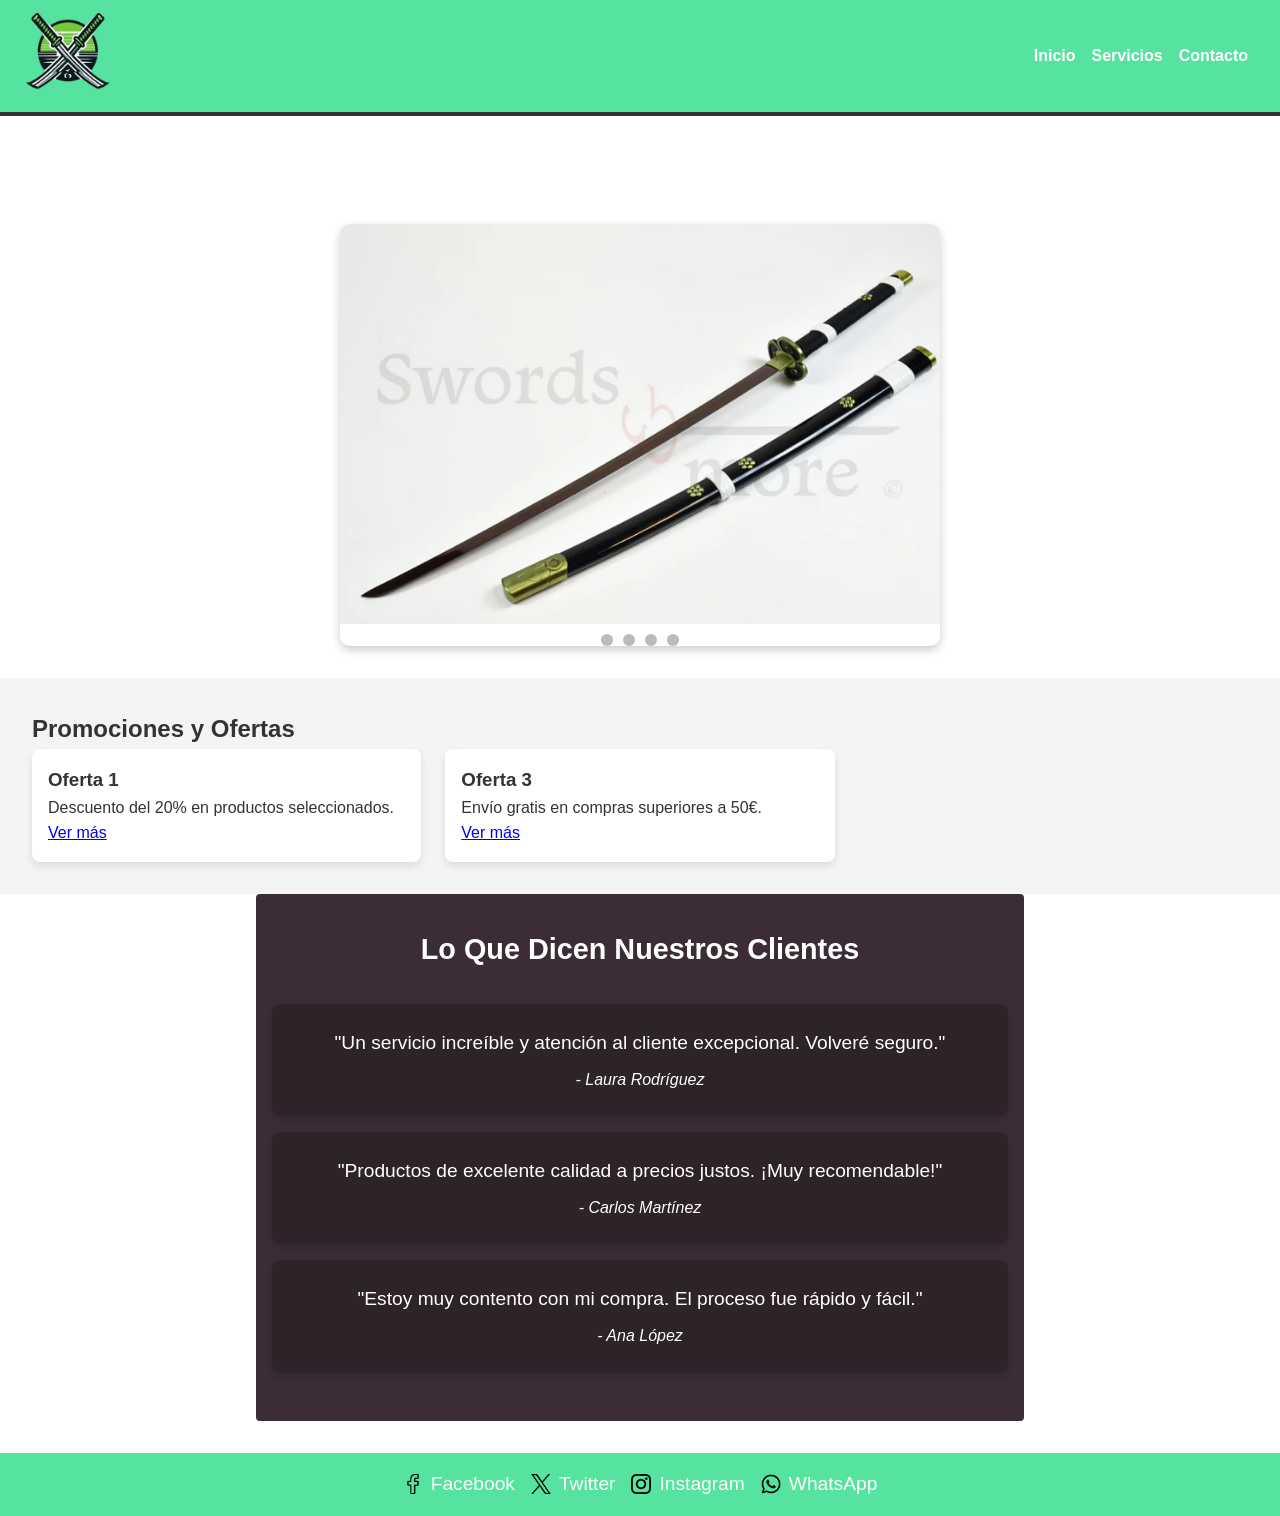
==== commit c9e848e3: "Eliminar contenido y modificar contenido" ====
--- a/adicional.html
+++ b/adicional.html
@@ -5,6 +5,7 @@
     <meta name="viewport" content="width=device-width, initial-scale=1.0">
     <title>Página de adicional</title>
     <link rel="stylesheet" href="css/styles.css">
+    <script src="js/script.js"></script>
 </head>
 <body>
 <header class="cabecera">
--- a/css/styles.css
+++ b/css/styles.css
@@ -1,17 +1,17 @@
 /* Definición de variables CSS personalizadas para colores */
 :root {
-    --primary: #56e39f; /* Color primario */
-    --secondary: #3b2c35; /* Color secundario */
-    --text-light: #ffffff; /* Color de texto claro */
-    --text-dark: #333333; /* Color de texto oscuro */
+    --primary: #56e39f;
+    --secondary: #3b2c35;
+    --text-light: #ffffff;
+    --text-dark: #333333;
 }
 
 /* Reset básico para eliminar márgenes y rellenos predeterminados */
 * {
     margin: 0;
     padding: 0;
-    box-sizing: border-box; /* Incluye el padding y el borde en el tamaño total del elemento */
-    list-style: none; /* Elimina los estilos de lista predeterminados */
+    box-sizing: border-box;
+    list-style: none;
 }
 
 /* Asegura que html y body ocupen el 100% de la altura de la ventana */
@@ -21,13 +21,13 @@
 
 /* Estilos generales del body */
 body {
-    font-family: Arial, sans-serif; /* Fuente predeterminada */
-    line-height: 1.6; /* Espaciado entre líneas */
-    display: flex;
-    flex-direction: column; /* Diseño en columna */
-    background-color: #ffffff; /* Fondo blanco */
-    color: var(--text-dark); /* Color de texto oscuro */
-    padding-top: 6rem; /* Espacio para la cabecera fija */
+    font-family: Arial, sans-serif;
+    line-height: 1.6;
+    display: flex;
+    flex-direction: column;
+    background-color: #ffffff;
+    color: var(--text-dark);
+    padding-top: 6rem;
 }
 
 /* Contenido principal que ocupa el espacio restante */
@@ -39,92 +39,92 @@
 /* HEADER */
 .cabecera {
     display: flex;
-    justify-content: space-between; /* Distribuye el espacio entre los elementos */
-    align-items: center; /* Centra verticalmente los elementos */
-    padding: 1rem 2rem; /* Relleno interno */
-    border-bottom: 0.25rem solid var(--text-dark); /* Borde inferior */
-    background-color: var(--primary); /* Fondo con color primario */
-    color: var(--text-light); /* Color de texto claro */
-    position: fixed; /* Fija la cabecera en la parte superior */
-    width: 100%; /* Ocupa todo el ancho */
-    top: 0; /* Posición en la parte superior */
+    justify-content: space-between;
+    align-items: center;
+    padding: 1rem 2rem;
+    border-bottom: 0.25rem solid var(--text-dark);
+    background-color: var(--primary);
+    color: var(--text-light);
+    position: fixed;
+    width: 100%;
+    top: 0;
     z-index: 1000; /* Asegura que esté por encima de otros elementos */
 }
 
 .cabecera__logo {
-    width: 4.5rem; /* Ancho del logo */
-    transform: scale(1.5); /* Escala el logo */
-    transform-origin: center center; /* Punto de origen de la transformación */
+    width: 4.5rem;
+    transform: scale(1.5);
+    transform-origin: center center;
 }
 
 .cabecera__menu {
-    list-style: none; /* Elimina los estilos de lista */
-    display: flex;
-    gap: 1rem; /* Espacio entre elementos del menú */
+    list-style: none;
+    display: flex;
+    gap: 1rem;
 }
 
 .cabecera__menu__enlaces {
-    text-decoration: none; /* Elimina el subrayado de los enlaces */
-    color: var(--text-light); /* Color de texto claro */
-    font-weight: bold; /* Texto en negrita */
+    text-decoration: none;
+    color: var(--text-light);
+    font-weight: bold;
     transition: color 0.3s ease; /* Transición suave del color */
 }
 
 .cabecera__menu__enlaces:hover {
-    color: #333; /* Cambia el color al pasar el ratón */
+    color: #333;
 }
 
 /* PAGINA INICIO */
 /* SECCIÓN INTRODUCCIÓN */
 .introduccion {
-    width: 60%; /* Ancho del contenedor */
-    margin: 0 auto; /* Centra el contenedor */
-    text-align: center; /* Alinea el texto al centro */
-    padding: 2rem 1rem; /* Relleno interno */
-    background-color: var(--primary); /* Fondo con color primario */
-    color: var(--text-light); /* Color de texto claro */
+    width: 60%;
+    margin: 0 auto;
+    text-align: center;
+    padding: 2rem 1rem;
+    background-color: var(--primary);
+    color: var(--text-light);
     margin-top: 6rem; /* Margen superior para evitar solapamiento con la cabecera */
 }
 
 .introduccion__titulo {
-    font-size: 2rem; /* Tamaño de la fuente */
-    margin-bottom: 1rem; /* Margen inferior */
+    font-size: 2rem;
+    margin-bottom: 1rem;
 }
 
 .introduccion__texto {
-    font-size: 1.2rem; /* Tamaño de la fuente */
-    color: var(--text-light); /* Color de texto claro */
+    font-size: 1.2rem;
+    color: var(--text-light);
 }
 
 /* SECCIÓN PRODUCTOS */
 .productos {
-    width: 60%; /* Ancho del contenedor */
-    margin: 0 auto; /* Centra el contenedor */
-    padding: 2rem 1rem; /* Relleno interno */
-    background-color: #f9f9f9; /* Fondo gris claro */
-    text-align: center; /* Alinea el texto al centro */
+    width: 60%;
+    margin: 0 auto;
+    padding: 2rem 1rem;
+    background-color: #f9f9f9;
+    text-align: center;
 }
 
 .productos__titulo {
-    font-size: 1.8rem; /* Tamaño de la fuente */
-    margin-bottom: 2rem; /* Margen inferior */
-    color: var(--text-dark); /* Color de texto oscuro */
+    font-size: 1.8rem;
+    margin-bottom: 2rem;
+    color: var(--text-dark);
 }
 
 .productos__lista {
     display: flex;
-    flex-wrap: wrap; /* Permite que los elementos se envuelvan */
-    gap: 2rem; /* Espacio entre elementos */
-    justify-content: center; /* Centra los elementos */
+    flex-wrap: wrap;
+    gap: 2rem;
+    justify-content: center;
 }
 
 .productos__item {
-    background-color: #ffffff; /* Fondo blanco */
-    border: 0.2rem solid #ddd; /* Borde gris */
-    border-radius: 0.5rem; /* Bordes redondeados */
-    padding: 1rem; /* Relleno interno */
-    width: 16rem; /* Ancho del elemento */
-    box-shadow: 0 0.25rem 0.4rem rgba(0, 0, 0, 0.1); /* Sombra */
+    background-color: #ffffff;
+    border: 0.2rem solid #ddd;
+    border-radius: 0.5rem;
+    padding: 1rem;
+    width: 16rem;
+    box-shadow: 0 0.25rem 0.4rem rgba(0, 0, 0, 0.1);
     position: relative;
     z-index: 1; /* Asegura que esté por encima de otros elementos */
     transition: transform 0.3s ease, z-index 0.3s ease; /* Transición suave */
@@ -136,152 +136,152 @@
 }
 
 .productos__imagen {
-    width: 100%; /* Ancho completo */
-    height: 12.5rem; /* Altura fija */
+    width: 100%;
+    height: 12.5rem;
     object-fit: cover; /* Ajusta la imagen al contenedor */
-    border-radius: 0.5rem; /* Bordes redondeados */
+    border-radius: 0.5rem;
 }
 
 .productos__nombre {
-    font-size: 1.5rem; /* Tamaño de la fuente */
-    margin: 1rem 0; /* Margen superior e inferior */
-    color: var(--text-dark); /* Color de texto oscuro */
+    font-size: 1.5rem;
+    margin: 1rem 0;
+    color: var(--text-dark);
 }
 
 .productos__descripcion {
-    font-size: 1rem; /* Tamaño de la fuente */
-    color: var(--text-dark); /* Color de texto oscuro */
+    font-size: 1rem;
+    color: var(--text-dark);
 }
 
 /* SECCIÓN TESTIMONIOS */
 .testimonios {
-    width: 60%; /* Ancho del contenedor */
-    margin: 0 auto; /* Centra el contenedor */
-    padding: 2rem 1rem; /* Relleno interno */
-    text-align: center; /* Alinea el texto al centro */
-    border-radius: 0.25rem; /* Bordes redondeados */
-    background-color: var(--secondary); /* Fondo con color secundario */
-    color: var(--text-light); /* Color de texto claro */
-    margin-bottom: 2rem; /* Margen inferior */
+    width: 60%;
+    margin: 0 auto;
+    padding: 2rem 1rem;
+    text-align: center;
+    border-radius: 0.25rem;
+    background-color: var(--secondary);
+    color: var(--text-light);
+    margin-bottom: 2rem;
 }
 
 .testimonios__titulo {
-    font-size: 1.8rem; /* Tamaño de la fuente */
-    margin-bottom: 2rem; /* Margen inferior */
-    color: var(--text-light); /* Color de texto claro */
+    font-size: 1.8rem;
+    margin-bottom: 2rem;
+    color: var(--text-light);
 }
 
 .testimonios__carta {
     background-color: rgba(0, 0, 0, 0.2); /* Fondo semitransparente */
-    border-radius: 0.5rem; /* Bordes redondeados */
-    padding: 1.5rem; /* Relleno interno */
-    margin-bottom: 1rem; /* Margen inferior */
+    border-radius: 0.5rem;
+    padding: 1.5rem;
+    margin-bottom: 1rem;
     box-shadow: 0 0.25rem 0.4rem rgba(0, 0, 0, 0.1); /* Sombra */
 }
 
 .testimonios__texto {
-    font-size: 1.2rem; /* Tamaño de la fuente */
-    margin-bottom: 0.5rem; /* Margen inferior */
-    color: var(--text-light); /* Color de texto claro */
+    font-size: 1.2rem;
+    margin-bottom: 0.5rem;
+    color: var(--text-light);
 }
 
 .testimonios__autor {
-    font-size: 1rem; /* Tamaño de la fuente */
-    font-style: italic; /* Texto en cursiva */
-    color: var(--text-light); /* Color de texto claro */
+    font-size: 1rem;
+    font-style: italic;
+    color: var(--text-light);
 }
 
 /* PAGINA SERVICIOS */
 /* SECCIÓN SERVICIOS */
 .servicios {
-    padding: 2rem 1rem; /* Relleno interno */
-    background-color: #f4f4f4; /* Fondo gris claro */
-    display: flex;
-    flex-direction: column; /* Diseño en columna */
-    align-items: center; /* Centra los elementos horizontalmente */
+    padding: 2rem 1rem;
+    background-color: #f4f4f4;
+    display: flex;
+    flex-direction: column;
+    align-items: center;
 }
 
 /* Introduccion*/
 .servicios__introduccion {
-    text-align: center; /* Alinea el texto al centro */
-    margin-bottom: 2rem; /* Margen inferior */
+    text-align: center;
+    margin-bottom: 2rem;
 }
 
 .servicios__titulo {
-    font-size: 2.5rem; /* Tamaño de la fuente */
-    color: var(--secondary); /* Color de texto secundario */
+    font-size: 2.5rem;
+    color: var(--secondary);
 }
 
 .servicios__descripcion {
-    font-size: 1.2rem; /* Tamaño de la fuente */
-    color: var(--text-dark); /* Color de texto oscuro */
+    font-size: 1.2rem;
+    color: var(--text-dark);
 }
 
 /* Personalizacion */
 
 .servicios__personalizacion {
-    width: 70%; /* Ancho del contenedor */
-    background-color: #ffffff; /* Fondo blanco */
-    border: 0.2rem solid #ddd; /* Borde gris */
-    border-radius: 0.5rem; /* Bordes redondeados */
-    margin-bottom: 2rem; /* Margen inferior */
+    width: 70%;
+    background-color: #ffffff;
+    border: 0.2rem solid #ddd;
+    border-radius: 0.5rem;
+    margin-bottom: 2rem;
     box-shadow: 0 0.25rem 0.4rem rgba(0, 0, 0, 0.1); /* Sombra */
     transition: transform 0.3s ease, box-shadow 0.3s ease; /* Transición suave */
     display: flex;
-    justify-content: center; /* Centra los elementos horizontalmente */
-    align-items: center; /* Centra los elementos verticalmente */
+    justify-content: center;
+    align-items: center;
     position: relative;
 }
 
 .servicios__personalizacion__imagen {
-    width: 100%; /* Ancho completo */
+    width: 100%;
     object-fit: contain; /* Ajusta la imagen al contenedor */
-    border-radius: 0.5rem; /* Bordes redondeados */
+    border-radius: 0.5rem;
 }
 
 /* Mantenimiento - Estilo Diferente */
 .servicios__mantenimiento {
-    width: 70%; /* Ancho del contenedor */
-    background-color: #3b2c35; /* Fondo oscuro */
-    color: white; /* Texto claro para contraste */
-    border-radius: 1rem; /* Bordes más redondeados */
-    padding: 2rem; /* Relleno interno */
-    margin: 0 auto 2rem auto; /* Margen inferior y centrado */
+    width: 70%;
+    background-color: var(--secondary);
+    color: var(--text-light);
+    border-radius: 1rem;
+    padding: 2rem;
+    margin: 0 auto 2rem auto;
     box-shadow: 0 0.3rem 0.5rem rgba(0, 0, 0, 0.2); /* Sombra */
     display: flex;
-    flex-direction: column; /* Diseño en columna */
-    align-items: center; /* Centra los elementos horizontalmente */
-    text-align: center; /* Alinea el texto al centro */
+    flex-direction: column;
+    align-items: center;
+    text-align: center;
     transition: transform 0.3s ease, box-shadow 0.3s ease; /* Transición suave */
 }
 
 .servicios__mantenimiento__imagen {
-    width: 50%; /* Ancho de la imagen */
-    border-radius: 50%; /* Bordes redondeados para un efecto circular */
-    border: 0.2rem solid white; /* Borde blanco */
-    margin-bottom: 1rem; /* Margen inferior */
+    width: 50%;
+    border-radius: 50%;
+    border: 0.2rem solid white;
+    margin-bottom: 1rem;
 }
 
 .servicios__mantenimiento__titulo {
-    font-size: 2.5rem; /* Tamaño de la fuente */
-    color: var(--text-light); /* Color de texto secundario */
+    font-size: 2.5rem;
+    color: var(--text-light);
 }
 
 .servicios__mantenimiento__descripcion {
-    font-size: 1.2rem; /* Tamaño de la fuente */
-    color: var(--text-light); /* Color de texto secundario */
+    font-size: 1.2rem;
+    color: var(--text-light);
 }
 
 /* Kenjutsu */
 
 .servicios__kenjutsu {
     display: flex;
-    align-items: center; /* Centra los elementos verticalmente */
-    width: 70%; /* Ancho del contenedor */
-    background-color: #ffffff; /* Fondo blanco */
-    border: 0.2rem solid #ddd; /* Borde gris */
-    border-radius: 0.5rem; /* Bordes redondeados */
-    box-shadow: 0 0.25rem 0.4rem rgba(0, 0, 0, 0.1); /* Sombra */
+    align-items: center;
+    width: 70%;
+    background-color: #ffffff;
+    border: 0.2rem solid #ddd;
+    border-radius: 0.5rem;
+    box-shadow: 0 0.25rem 0.4rem rgba(0, 0, 0, 0.1);
     overflow: hidden; /* Oculta el contenido que sobresale */
     transition: transform 0.3s ease, box-shadow 0.3s ease; /* Transición suave */
 }
@@ -294,101 +294,100 @@
 }
 
 .kenjutsu__texto {
-    width: 65%; /* Ancho del texto */
-    padding: 2rem; /* Relleno interno */
-    text-align: left; /* Alinea el texto a la izquierda */
+    width: 65%;
+    padding: 2rem;
+    text-align: left;
     color: var(--text-dark);
 }
 
 .kenjutsu__titulo {
-    font-size: 1.8rem; /* Tamaño de la fuente */
-    margin-bottom: 0.5rem; /* Margen inferior */
+    font-size: 1.8rem;
+    margin-bottom: 0.5rem;
 }
 
 .kenjutsu__descripcion {
-    font-size: 1rem; /* Tamaño de la fuente */
+    font-size: 1rem;
 }
 
 .kenjutsu__imagen {
-    width: 35%; /* Ancho de la imagen */
-    height: 100%; /* Altura completa */
+    width: 35%;
+    height: 100%;
     object-fit: cover; /* Ajusta la imagen al contenedor */
-    border-top-left-radius: 0.5rem; /* Bordes redondeados */
-    border-bottom-left-radius: 0.5rem; /* Bordes redondeados */
+    border-top-left-radius: 0.5rem;
+    border-bottom-left-radius: 0.5rem;
 }
 
 /* PÁGINA DE CONTACTO */
 /* Info de la empresa*/
 
 .contacto__empresa {
-    background-color: #ffffff; /* Fondo blanco */
-    padding: 2rem; /* Relleno interno */
-    border-radius: 0.5rem; /* Bordes redondeados */
+    background-color: #ffffff;
+    padding: 2rem;
+    border-radius: 0.5rem;
     box-shadow: 0 0.25rem 0.5rem rgba(0, 0, 0, 0.1); /* Sombra suave */
-    width: 100%; /* Ancho completo */
-    max-width: 900px; /* Ancho máximo */
-    text-align: center; /* Alineación del texto */
-    margin-top: 2rem; /* Espaciado superior */
+    width: 100%;
+    max-width: 900px;
+    text-align: center;
+    margin-top: 2rem;
 }
 
 .contacto__empresa__titulo {
-    font-size: 1.8rem; /* Tamaño del título */
-    margin-bottom: 1rem; /* Espaciado inferior */
+    font-size: 1.8rem;
+    margin-bottom: 1rem;
 }
 
 .contacto__empresa__descripcion {
-    font-size: 1.2rem; /* Tamaño del texto */
-    margin-bottom: 1rem; /* Espaciado inferior */
+    font-size: 1.2rem;
+    margin-bottom: 1rem;
 }
 
 .contacto__empresa__lista {
-    list-style: none; /* Sin viñetas */
     padding: 0;
-    font-size: 1rem; /* Tamaño del texto */
+    font-size: 1rem;
 }
 
 .contacto__empresa__lista li {
-    margin-bottom: 0.5rem; /* Espaciado entre elementos */
+    margin-bottom: 0.5rem;
 }
 
 /* Formulario */
 .contacto {
     display: flex;
-    flex-direction: column; /* Diseño en columna */
-    align-items: center; /* Centra los elementos horizontalmente */
-    padding: 2rem; /* Relleno interno */
-    background-color: #f9f9f9; /* Fondo gris claro */
+    flex-direction: column;
+    align-items: center;
+    padding: 2rem;
+    background-color: #f9f9f9;
 }
 
 .contacto__info {
-    text-align: center; /* Alinea el texto al centro */
-    margin-bottom: 2rem; /* Margen inferior */
+    text-align: center;
+    margin-bottom: 2rem;
 }
 
 .contacto__titulo {
-    font-size: 2rem; /* Tamaño de la fuente */
+    font-size: 2rem;
 }
 
 .contacto__formulario {
-    background-color: #ffffff; /* Fondo blanco */
-    padding: 2rem; /* Relleno interno */
-    border-radius: 0.5rem; /* Bordes redondeados */
-    box-shadow: 0 0.25rem 0.5rem rgba(0, 0, 0, 0.1); /* Sombra */
-    width: 100%; /* Ancho completo */
-    max-width: 600px; /* Ancho máximo */
+    background-color: #ffffff;
+    padding: 2rem;
+    border-radius: 0.5rem;
+    box-shadow: 0 0.25rem 0.5rem rgba(0, 0, 0, 0.1);
+    width: 100%;
+    max-width: 600px;
 }
 
 form {
     display: flex;
-    flex-direction: column; /* Diseño en columna */
-    gap: 1rem; /* Espacio entre elementos */
+    flex-direction: column;
+    gap: 1rem;
 }
 
 input, textarea, select {
-    width: 100%; /* Ancho completo */
-    padding: 0.5rem; /* Relleno interno */
-    border: 1px solid #ccc; /* Borde gris */
-    border-radius: 0.25rem; /* Bordes redondeados */
+    width: 100%;
+    padding: 0.5rem;
+    border: 1px solid #ccc;
+    border-radius: 0.25rem;
 }
 
 textarea {
@@ -396,18 +395,18 @@
 }
 
 button {
-    background-color: var(--primary); /* Fondo con color primario */
-    color: var(--text-light); /* Color de texto claro */
-    border: none; /* Sin borde */
-    padding: 0.75rem; /* Relleno interno */
-    font-size: 1rem; /* Tamaño de la fuente */
-    border-radius: 0.25rem; /* Bordes redondeados */
+    background-color: var(--primary);
+    color: var(--text-light);
+    border: none;
+    padding: 0.75rem;
+    font-size: 1rem;
+    border-radius: 0.25rem;
     cursor: pointer; /* Cambia el cursor al pasar el ratón */
     transition: background-color 0.3s; /* Transición suave */
 }
 
 button:hover {
-    background-color: var(--secondary); /* Cambia el color al pasar el ratón */
+    background-color: var(--secondary);
 }
 
 /* Página adicional */
@@ -527,66 +526,66 @@
 
 /* FOOTER */
 .pie {
-    background-color: var(--primary); /* Fondo con color primario */
-    color: var(--text-light); /* Color de texto claro */
-    text-align: center; /* Alinea el texto al centro */
-    padding: 1rem; /* Relleno interno */
+    background-color: var(--primary);
+    color: var(--text-light);
+    text-align: center;
+    padding: 1rem;
 }
 
 .pie__redes {
     display: flex;
-    justify-content: center; /* Centra los elementos horizontalmente */
-    gap: 1rem; /* Espacio entre elementos */
-    flex-wrap: wrap; /* Permite que los elementos se envuelvan */
+    justify-content: center;
+    gap: 1rem;
+    flex-wrap: wrap;
 }
 
 .pie__redes__enlace {
-    text-decoration: none; /* Elimina el subrayado de los enlaces */
-    color: var(--text-light); /* Color de texto claro */
-    font-size: 1.2rem; /* Tamaño de la fuente */
-    display: flex;
-    align-items: center; /* Centra los elementos verticalmente */
-    gap: 0.5rem; /* Espacio entre elementos */
+    text-decoration: none;
+    color: var(--text-light);
+    font-size: 1.2rem;
+    display: flex;
+    align-items: center;
+    gap: 0.5rem;
 }
 
 .pie__redes__enlace img {
-    width: 1.25rem; /* Ancho de la imagen */
+    width: 1.25rem;
 }
 
 /* RESPONSIVIDAD */
 @media (max-width: 768px) {
     .productos__item {
-        width: 100%; /* Ancho completo en pantallas pequeñas */
-        margin: 0 auto; /* Centra el elemento */
+        width: 100%;
+        margin: 0 auto;
     }
 
     .cabecera__menu {
-        flex-wrap: wrap; /* Permite que los elementos se envuelvan */
-        justify-content: center; /* Centra los elementos horizontalmente */
-        gap: 0.5rem; /* Espacio entre elementos */
+        flex-wrap: wrap;
+        justify-content: center;
+        gap: 0.5rem;
     }
 
     .pie__redes {
-        gap: 0.5rem; /* Espacio entre elementos */
-        flex-wrap: wrap; /* Permite que los elementos se envuelvan */
+        gap: 0.5rem;
+        flex-wrap: wrap;
     }
 }
 
 @media (max-width: 480px) {
     .introduccion__titulo {
-        font-size: 1.8rem; /* Tamaño de la fuente más pequeño */
+        font-size: 1.8rem;
     }
 
     .productos__nombre {
-        font-size: 1.2rem; /* Tamaño de la fuente más pequeño */
+        font-size: 1.2rem;
     }
 
     .testimonios__titulo {
-        font-size: 1.5rem; /* Tamaño de la fuente más pequeño */
+        font-size: 1.5rem;
     }
 
     .testimonios__carta {
         padding: 1rem;
 
     }
-}/* Relleno interno+}
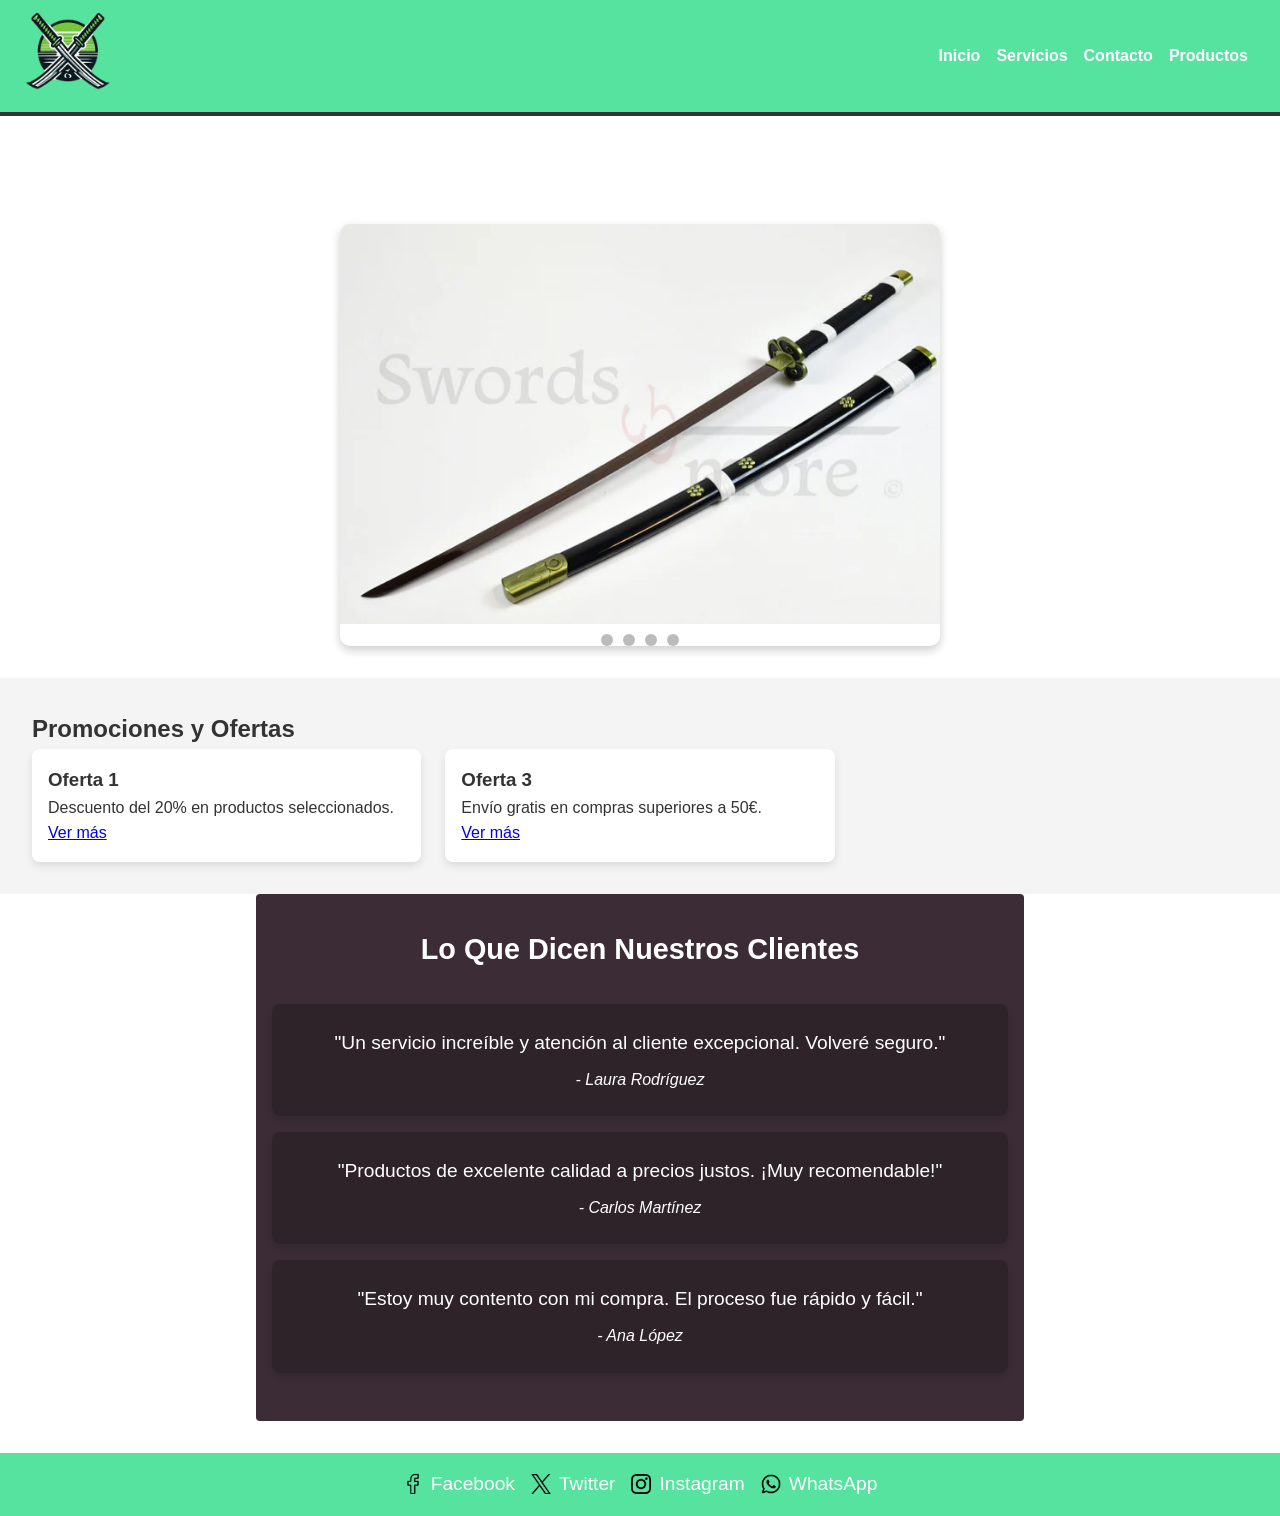
==== commit 0a92af7c: "Avances en la galeria dinamica" ====
--- a/adicional.html
+++ b/adicional.html
@@ -17,6 +17,7 @@
             <li><a class="cabecera__menu__enlaces" href="inicio.html">Inicio</a></li>
             <li><a class="cabecera__menu__enlaces" href="servicios.html">Servicios</a></li>
             <li><a class="cabecera__menu__enlaces" href="contacto.html">Contacto</a></li>
+            <li><a class="cabecera__menu__enlaces" href="productos.html">Productos</a></li>
         </ul>
     </nav>
 </header>
--- a/css/styles.css
+++ b/css/styles.css
@@ -588,4 +588,187 @@
         padding: 1rem;
 
     }
+}
+
+
+/*
+Eventos
+
+Nuevos productos
+*/
+
+.nuevo__productos {
+    width: 75%;
+    margin: 0 auto;
+    padding: 2rem 1rem;
+    background-color: #f9f9f9;
+    text-align: center;
+}
+
+.nuevo__productos__titulo {
+    font-size: 1.8rem;
+    margin-bottom: 2rem;
+    color: var(--text-dark);
+}
+
+.nuevo__productos__lista {
+    display: flex;
+    flex-wrap: wrap;
+    gap: 2rem;
+    justify-content: center;
+}
+
+.nuevo__productos__item {
+    background-color: #ffffff;
+    border: 0.2rem solid #ddd;
+    border-radius: 0.5rem;
+    padding: 1rem;
+    width: 16rem;
+    box-shadow: 0 0.25rem 0.4rem rgba(0, 0, 0, 0.1);
+    position: relative;
+    z-index: 1;
+    transition: transform 0.3s ease, z-index 0.3s ease;
+}
+
+.nuevo__productos__item:hover {
+    transform: translateY(-0.3rem);
+    z-index: 10;
+}
+
+.nuevo__productos__imagen {
+    width: 100%;
+    height: 12.5rem;
+    object-fit: cover;
+    border-radius: 0.5rem;
+}
+
+.nuevo__productos__nombre {
+    font-size: 1.5rem;
+    margin: 1rem 0;
+    color: var(--text-dark);
+}
+
+.nuevo__productos__descripcion {
+    font-size: 1rem;
+    color: var(--text-dark);
+}
+
+/*
+Filtros
+*/
+
+.oculto {
+    display: none;
+}
+
+.contenedor-principal {
+    display: flex;
+    justify-content: space-between;
+    gap: 2rem;
+    align-items: flex-start;
+    margin: 0 auto;
+    max-width: 90%; /* Asegura que el contenedor ocupe el 90% del ancho disponible */
+}
+
+.filtros {
+    padding: 1.5rem;
+    background-color: #ffffff; /* Fondo blanco */
+    box-shadow: 0 0.5rem 1rem rgba(0, 0, 0, 0.1); /* Sombra sutil para darle profundidad */
+    display: flex;
+    flex-direction: column;
+    font-family: 'Arial', sans-serif;
+    width: 25%; /* Filtros ocupan el 25% del espacio disponible */
+}
+
+.filtros__titulo {
+    font-size: 1.2rem;
+    margin-bottom: 1rem;
+    font-weight: bold;
+    color: var(--text-dark);
+    text-transform: uppercase;
+    letter-spacing: 0.05rem;
+}
+
+.filtros label {
+    display: flex;
+    align-items: center;
+    font-size: 1rem;
+    color: var(--text-dark);
+}
+
+.filtros input[type="checkbox"] {
+    margin-right: 0.75rem;
+    accent-color: var(--secondary);
+    width: 1rem;
+    height: 1rem;
+    border-radius: 0.25rem;
+    transition: transform 0.2s ease;
+}
+
+.filtros input[type="checkbox"]:checked {
+    transform: scale(1.2);
+}
+
+
+/* Estilos para la galería */
+.galeria {
+    width: 90%;
+    margin: 2rem auto;
+    padding: 2rem 1rem;
+    background-color: #f9f9f9;
+    text-align: center;
+    border-radius: 0.5rem;
+    box-shadow: 0 0.25rem 0.5rem rgba(0, 0, 0, 0.1);
+}
+
+.galeria__lista {
+    display: flex;
+    gap: 1rem;
+    padding: 0;
+    list-style: none;
+    justify-content: center;
+    overflow-x: auto;
+}
+
+.galeria__item {
+    flex: 0 0 auto;
+}
+
+.galeria__imagen {
+    width: 250px;
+    height: 150px;
+    object-fit: cover;
+    border-radius: 0.5rem;
+    cursor: move;
+}
+
+.agregar-imagen {
+    background-color: var(--primary);
+    color: var(--text-light);
+    border: none;
+    padding: 0.75rem;
+    font-size: 1rem;
+    border-radius: 0.25rem;
+    cursor: pointer;
+    transition: background-color 0.3s;
+}
+
+.agregar-imagen:hover {
+    background-color: var(--secondary);
+}
+
+/* Estilos para el botón de eliminar */
+.eliminar-imagen {
+    background-color: var(--secondary);
+    color: var(--text-light);
+    border: none;
+    padding: 0.75rem;
+    font-size: 1rem;
+    border-radius: 0.25rem;
+    cursor: pointer;
+    transition: background-color 0.3s;
+}
+
+.eliminar-imagen:hover {
+    background-color: var(--primary);
 }
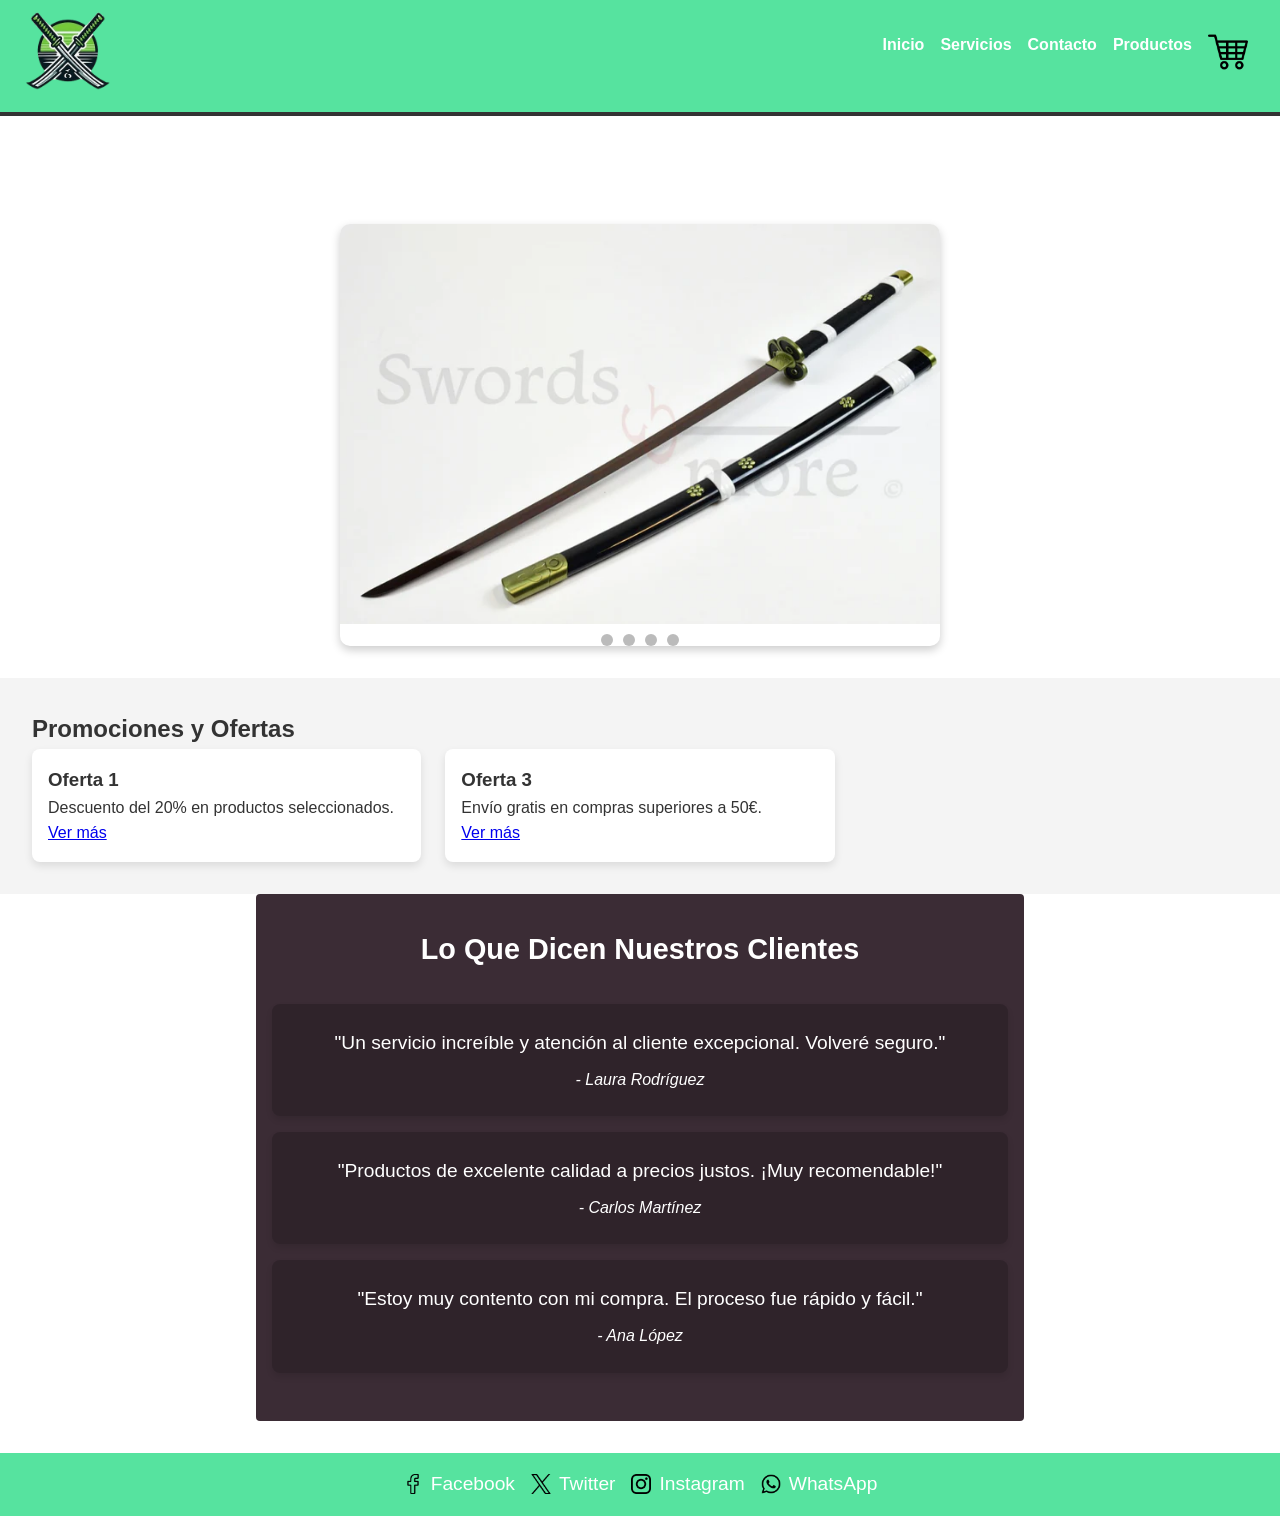
==== commit 2c6265ee: "Funcionalidad de carrito" ====
--- a/adicional.html
+++ b/adicional.html
@@ -18,6 +18,7 @@
             <li><a class="cabecera__menu__enlaces" href="servicios.html">Servicios</a></li>
             <li><a class="cabecera__menu__enlaces" href="contacto.html">Contacto</a></li>
             <li><a class="cabecera__menu__enlaces" href="productos.html">Productos</a></li>
+            <li><a class="cabecera__menu__enlaces" href="carrito.html"><img class="carrito__logo" src="assets/carrito.png" alt="Inicio" /></a></li>
         </ul>
     </nav>
 </header>
--- a/css/styles.css
+++ b/css/styles.css
@@ -608,6 +608,7 @@
 .nuevo__productos__titulo {
     font-size: 1.8rem;
     margin-bottom: 2rem;
+    text-align: center;
     color: var(--text-dark);
 }
 
@@ -771,4 +772,9 @@
 
 .eliminar-imagen:hover {
     background-color: var(--primary);
-}+}
+
+.carrito__logo {
+    width: 2.5rem;
+}
+
